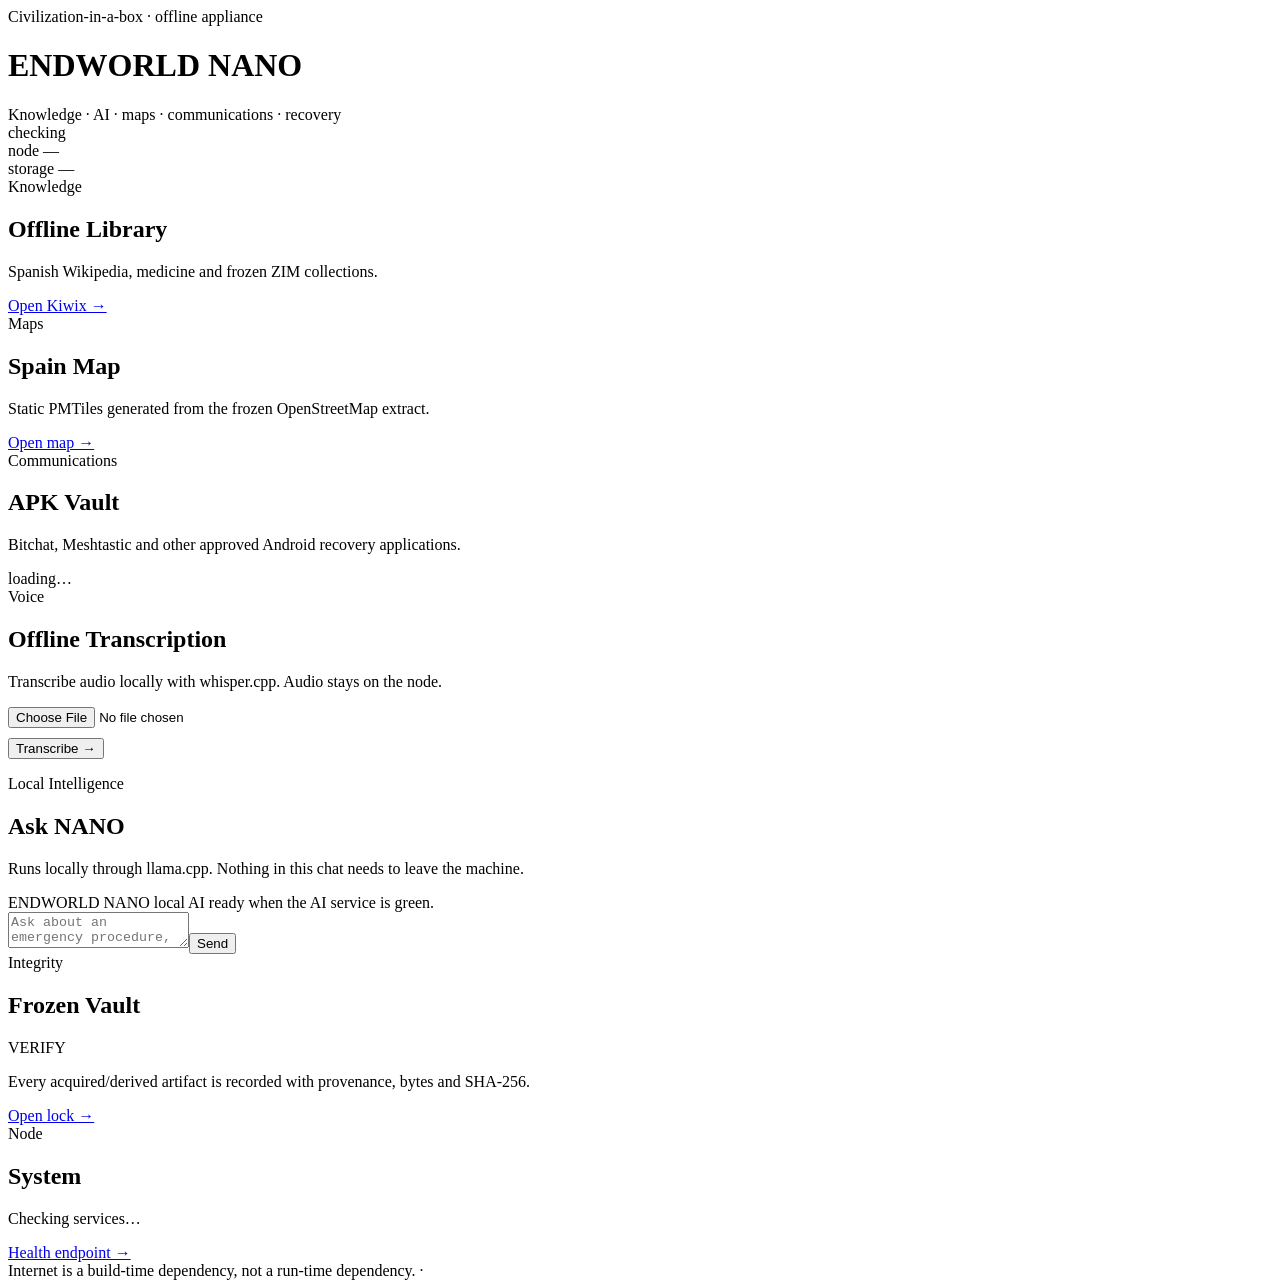
==== runtime/portal/index.html @ 8da7eb65 "Expose offline transcription in NANO portal" ====
<!doctype html><html lang="en"><head><meta charset="utf-8"><meta name="viewport" content="width=device-width,initial-scale=1"><meta name="theme-color" content="#070a08"><title>ENDWORLD NANO</title><link rel="stylesheet" href="/style.css"></head><body><main><header><div><div class="eyebrow">Civilization-in-a-box · offline appliance</div><h1>ENDWORLD <span class="nano">NANO</span></h1><div class="muted">Knowledge · AI · maps · communications · recovery</div></div><div class="statusline"><div><span id="netDot" class="dot"></span><span id="net">checking</span></div><div id="node">node —</div><div id="storage">storage —</div></div></header><section class="grid"><article class="card"><div class="k">Knowledge</div><h2>Offline Library</h2><p>Spanish Wikipedia, medicine and frozen ZIM collections.</p><a class="btn service" data-port="8081" href="#">Open Kiwix →</a></article><article class="card"><div class="k">Maps</div><h2>Spain Map</h2><p>Static PMTiles generated from the frozen OpenStreetMap extract.</p><a class="btn" href="/map.html">Open map →</a></article><article class="card"><div class="k">Communications</div><h2>APK Vault</h2><p>Bitchat, Meshtastic and other approved Android recovery applications.</p><div id="apps" class="apps"><span class="muted">loading…</span></div></article><article class="card"><div class="k">Voice</div><h2>Offline Transcription</h2><p>Transcribe audio locally with whisper.cpp. Audio stays on the node.</p><input id="audioFile" type="file" accept="audio/*"><div style="margin-top:10px"><button id="transcribe" class="btn">Transcribe →</button></div><p id="transcript" class="muted"></p></article><article class="card wide"><div class="k">Local Intelligence</div><h2>Ask NANO</h2><p>Runs locally through llama.cpp. Nothing in this chat needs to leave the machine.</p><div id="chatlog" class="chatlog"><div class="msg">ENDWORLD NANO local AI ready when the AI service is green.</div></div><div class="chatrow"><textarea id="prompt" placeholder="Ask about an emergency procedure, a technical problem, or the local library…"></textarea><button id="send" class="btn">Send</button></div></article><article class="card"><div class="k">Integrity</div><h2>Frozen Vault</h2><div class="metric" id="health">VERIFY</div><p>Every acquired/derived artifact is recorded with provenance, bytes and SHA-256.</p><a class="btn" href="/api/lock">Open lock →</a></article><article class="card"><div class="k">Node</div><h2>System</h2><p id="services">Checking services…</p><a class="btn" href="/health">Health endpoint →</a></article></section><footer>Internet is a build-time dependency, not a run-time dependency. · <span id="clock"></span></footer></main><script src="/app.js"></script></body></html>
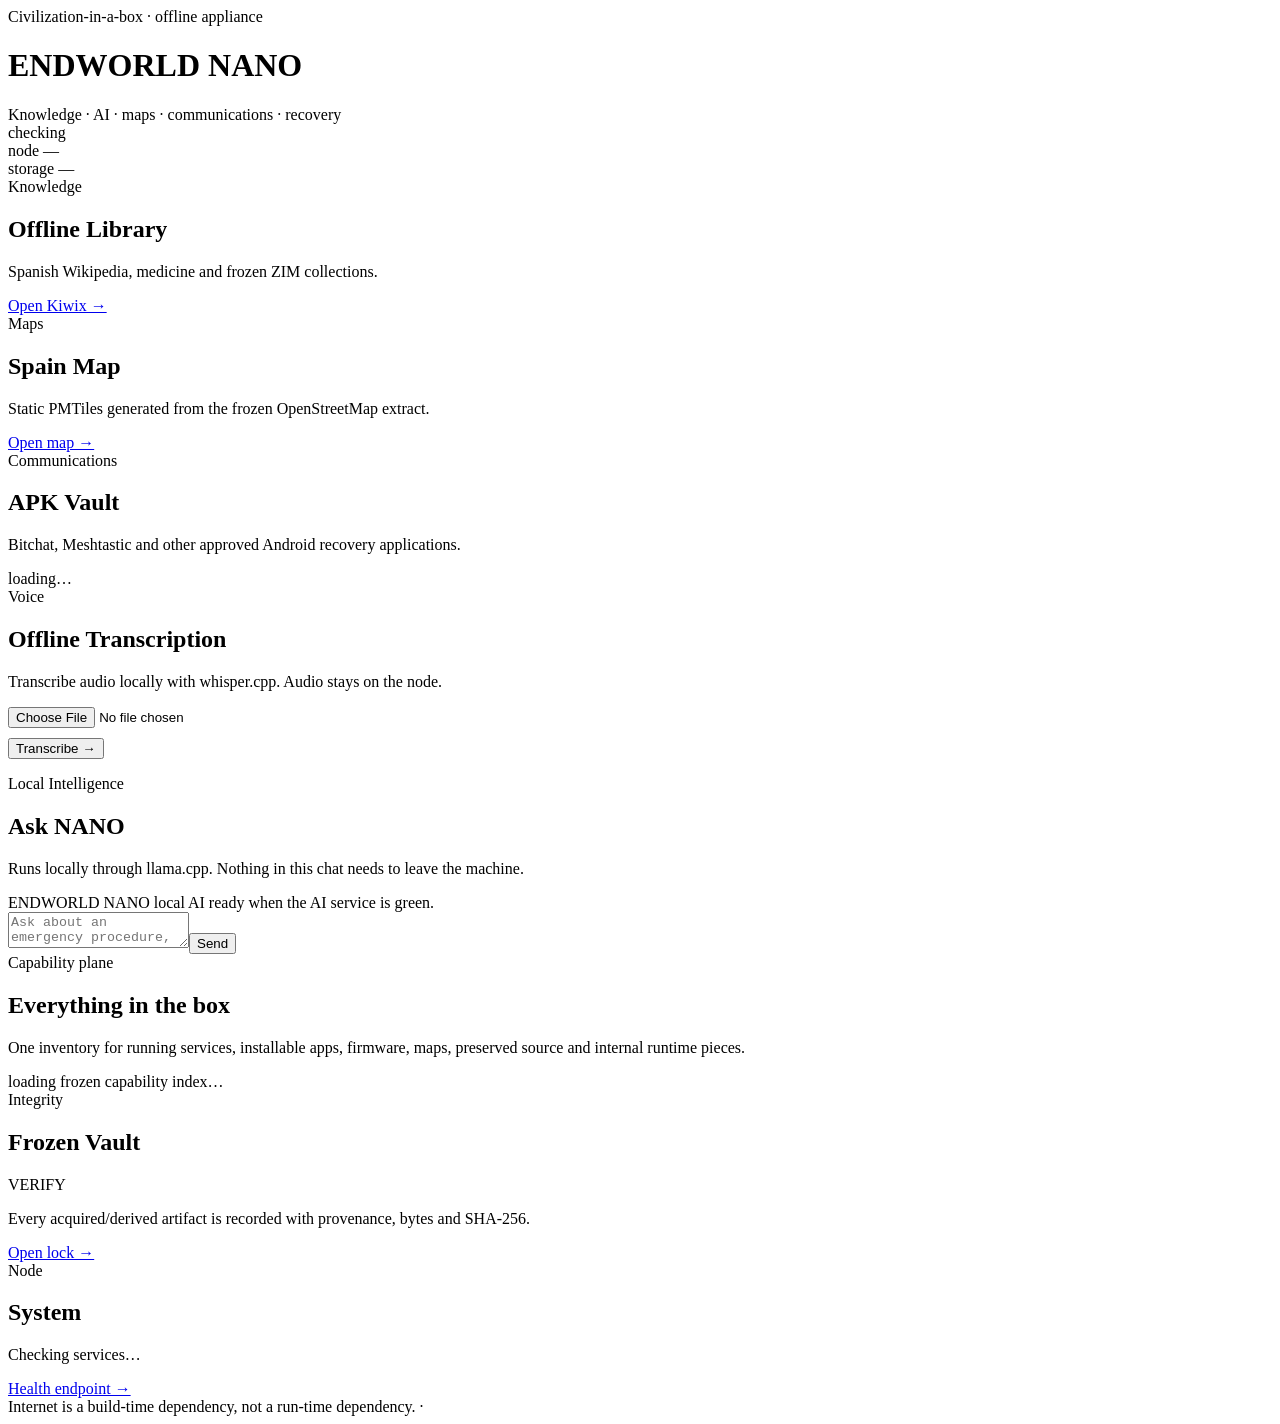
==== commit 423f5f5b: "Show all frozen capabilities in portal" ====
--- a/runtime/portal/index.html
+++ b/runtime/portal/index.html
@@ -1 +1 @@
-<!doctype html><html lang="en"><head><meta charset="utf-8"><meta name="viewport" content="width=device-width,initial-scale=1"><meta name="theme-color" content="#070a08"><title>ENDWORLD NANO</title><link rel="stylesheet" href="/style.css"></head><body><main><header><div><div class="eyebrow">Civilization-in-a-box · offline appliance</div><h1>ENDWORLD <span class="nano">NANO</span></h1><div class="muted">Knowledge · AI · maps · communications · recovery</div></div><div class="statusline"><div><span id="netDot" class="dot"></span><span id="net">checking</span></div><div id="node">node —</div><div id="storage">storage —</div></div></header><section class="grid"><article class="card"><div class="k">Knowledge</div><h2>Offline Library</h2><p>Spanish Wikipedia, medicine and frozen ZIM collections.</p><a class="btn service" data-port="8081" href="#">Open Kiwix →</a></article><article class="card"><div class="k">Maps</div><h2>Spain Map</h2><p>Static PMTiles generated from the frozen OpenStreetMap extract.</p><a class="btn" href="/map.html">Open map →</a></article><article class="card"><div class="k">Communications</div><h2>APK Vault</h2><p>Bitchat, Meshtastic and other approved Android recovery applications.</p><div id="apps" class="apps"><span class="muted">loading…</span></div></article><article class="card"><div class="k">Voice</div><h2>Offline Transcription</h2><p>Transcribe audio locally with whisper.cpp. Audio stays on the node.</p><input id="audioFile" type="file" accept="audio/*"><div style="margin-top:10px"><button id="transcribe" class="btn">Transcribe →</button></div><p id="transcript" class="muted"></p></article><article class="card wide"><div class="k">Local Intelligence</div><h2>Ask NANO</h2><p>Runs locally through llama.cpp. Nothing in this chat needs to leave the machine.</p><div id="chatlog" class="chatlog"><div class="msg">ENDWORLD NANO local AI ready when the AI service is green.</div></div><div class="chatrow"><textarea id="prompt" placeholder="Ask about an emergency procedure, a technical problem, or the local library…"></textarea><button id="send" class="btn">Send</button></div></article><article class="card"><div class="k">Integrity</div><h2>Frozen Vault</h2><div class="metric" id="health">VERIFY</div><p>Every acquired/derived artifact is recorded with provenance, bytes and SHA-256.</p><a class="btn" href="/api/lock">Open lock →</a></article><article class="card"><div class="k">Node</div><h2>System</h2><p id="services">Checking services…</p><a class="btn" href="/health">Health endpoint →</a></article></section><footer>Internet is a build-time dependency, not a run-time dependency. · <span id="clock"></span></footer></main><script src="/app.js"></script></body></html>+<!doctype html><html lang="en"><head><meta charset="utf-8"><meta name="viewport" content="width=device-width,initial-scale=1"><meta name="theme-color" content="#070a08"><title>ENDWORLD NANO</title><link rel="stylesheet" href="/style.css"></head><body><main><header><div><div class="eyebrow">Civilization-in-a-box · offline appliance</div><h1>ENDWORLD <span class="nano">NANO</span></h1><div class="muted">Knowledge · AI · maps · communications · recovery</div></div><div class="statusline"><div><span id="netDot" class="dot"></span><span id="net">checking</span></div><div id="node">node —</div><div id="storage">storage —</div></div></header><section class="grid"><article class="card"><div class="k">Knowledge</div><h2>Offline Library</h2><p>Spanish Wikipedia, medicine and frozen ZIM collections.</p><a class="btn service" data-port="8081" href="#">Open Kiwix →</a></article><article class="card"><div class="k">Maps</div><h2>Spain Map</h2><p>Static PMTiles generated from the frozen OpenStreetMap extract.</p><a class="btn" href="/map.html">Open map →</a></article><article class="card"><div class="k">Communications</div><h2>APK Vault</h2><p>Bitchat, Meshtastic and other approved Android recovery applications.</p><div id="apps" class="apps"><span class="muted">loading…</span></div></article><article id="voice" class="card"><div class="k">Voice</div><h2>Offline Transcription</h2><p>Transcribe audio locally with whisper.cpp. Audio stays on the node.</p><input id="audioFile" type="file" accept="audio/*"><div style="margin-top:10px"><button id="transcribe" class="btn">Transcribe →</button></div><p id="transcript" class="muted"></p></article><article id="local-ai" class="card wide"><div class="k">Local Intelligence</div><h2>Ask NANO</h2><p>Runs locally through llama.cpp. Nothing in this chat needs to leave the machine.</p><div id="chatlog" class="chatlog"><div class="msg">ENDWORLD NANO local AI ready when the AI service is green.</div></div><div class="chatrow"><textarea id="prompt" placeholder="Ask about an emergency procedure, a technical problem, or the local library…"></textarea><button id="send" class="btn">Send</button></div></article><article class="card full"><div class="k">Capability plane</div><h2>Everything in the box</h2><p>One inventory for running services, installable apps, firmware, maps, preserved source and internal runtime pieces.</p><div id="capabilities" class="capabilities"><span class="muted">loading frozen capability index…</span></div></article><article class="card"><div class="k">Integrity</div><h2>Frozen Vault</h2><div class="metric" id="health">VERIFY</div><p>Every acquired/derived artifact is recorded with provenance, bytes and SHA-256.</p><a class="btn" href="/api/lock">Open lock →</a></article><article class="card"><div class="k">Node</div><h2>System</h2><p id="services">Checking services…</p><a class="btn" href="/health">Health endpoint →</a></article></section><footer>Internet is a build-time dependency, not a run-time dependency. · <span id="clock"></span></footer></main><script src="/app.js"></script></body></html>
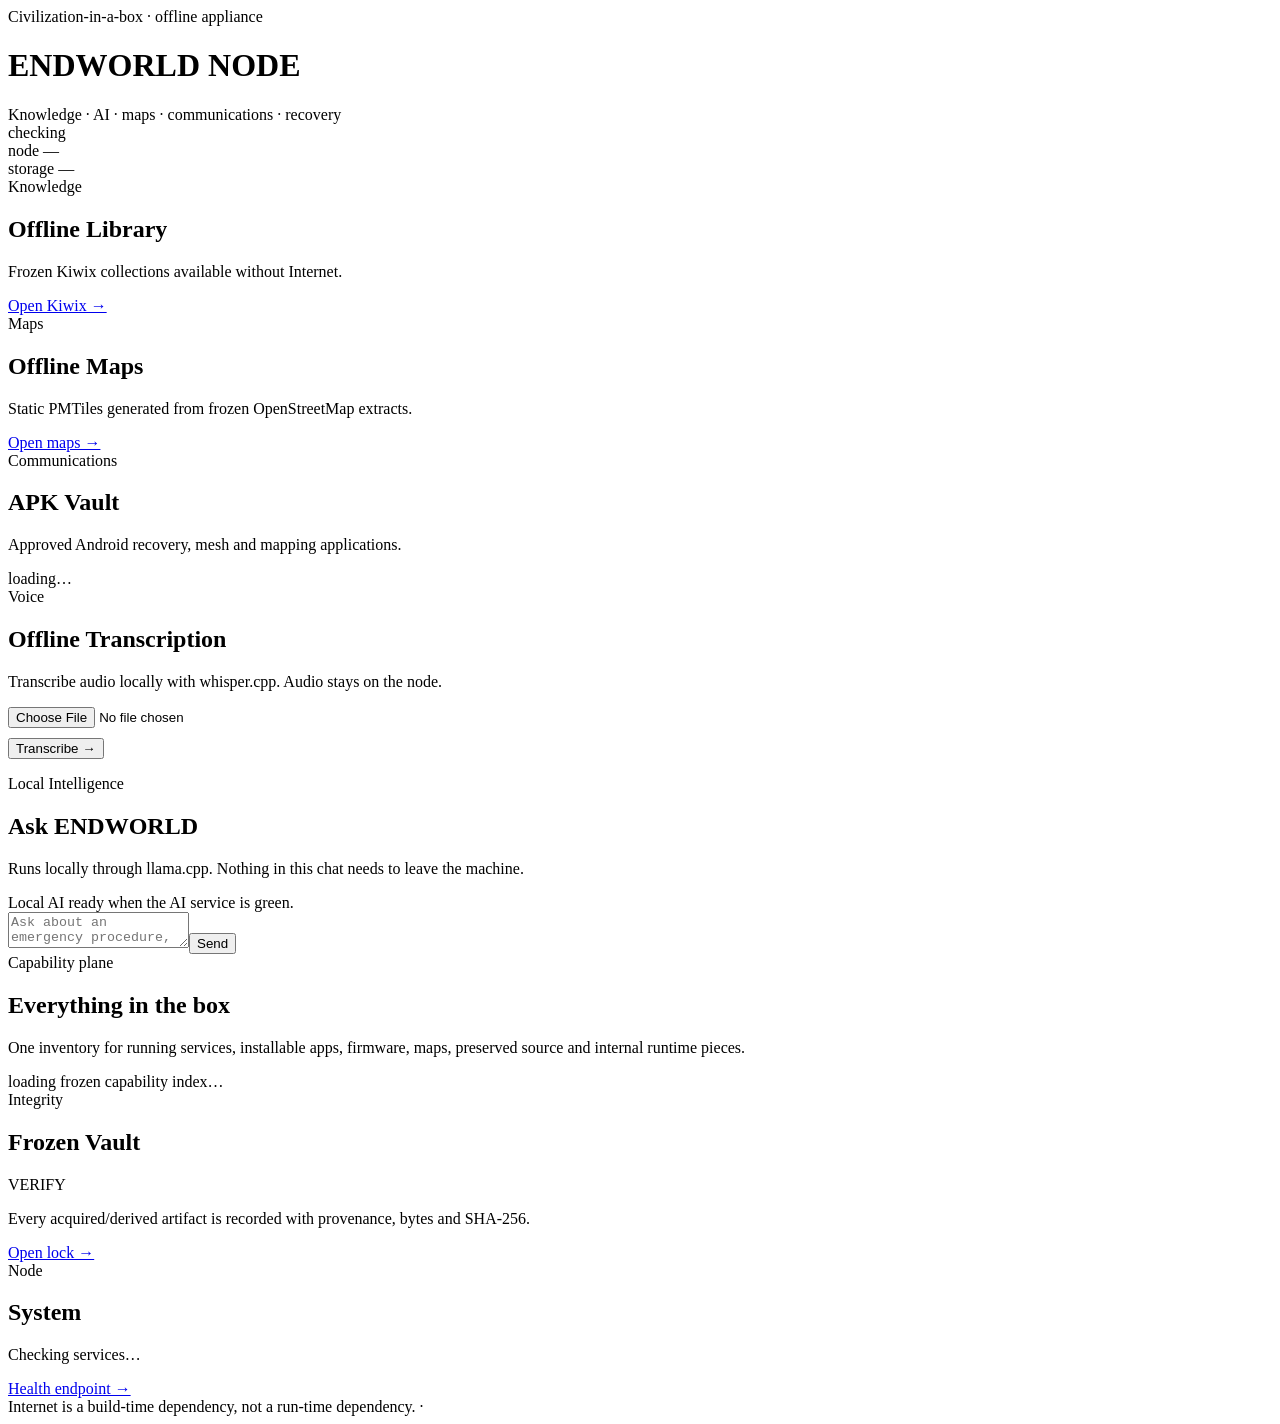
==== commit 4533d38b: "Make ENDWORLD portal profile-aware" ====
--- a/runtime/portal/index.html
+++ b/runtime/portal/index.html
@@ -1 +1 @@
-<!doctype html><html lang="en"><head><meta charset="utf-8"><meta name="viewport" content="width=device-width,initial-scale=1"><meta name="theme-color" content="#070a08"><title>ENDWORLD NANO</title><link rel="stylesheet" href="/style.css"></head><body><main><header><div><div class="eyebrow">Civilization-in-a-box · offline appliance</div><h1>ENDWORLD <span class="nano">NANO</span></h1><div class="muted">Knowledge · AI · maps · communications · recovery</div></div><div class="statusline"><div><span id="netDot" class="dot"></span><span id="net">checking</span></div><div id="node">node —</div><div id="storage">storage —</div></div></header><section class="grid"><article class="card"><div class="k">Knowledge</div><h2>Offline Library</h2><p>Spanish Wikipedia, medicine and frozen ZIM collections.</p><a class="btn service" data-port="8081" href="#">Open Kiwix →</a></article><article class="card"><div class="k">Maps</div><h2>Spain Map</h2><p>Static PMTiles generated from the frozen OpenStreetMap extract.</p><a class="btn" href="/map.html">Open map →</a></article><article class="card"><div class="k">Communications</div><h2>APK Vault</h2><p>Bitchat, Meshtastic and other approved Android recovery applications.</p><div id="apps" class="apps"><span class="muted">loading…</span></div></article><article id="voice" class="card"><div class="k">Voice</div><h2>Offline Transcription</h2><p>Transcribe audio locally with whisper.cpp. Audio stays on the node.</p><input id="audioFile" type="file" accept="audio/*"><div style="margin-top:10px"><button id="transcribe" class="btn">Transcribe →</button></div><p id="transcript" class="muted"></p></article><article id="local-ai" class="card wide"><div class="k">Local Intelligence</div><h2>Ask NANO</h2><p>Runs locally through llama.cpp. Nothing in this chat needs to leave the machine.</p><div id="chatlog" class="chatlog"><div class="msg">ENDWORLD NANO local AI ready when the AI service is green.</div></div><div class="chatrow"><textarea id="prompt" placeholder="Ask about an emergency procedure, a technical problem, or the local library…"></textarea><button id="send" class="btn">Send</button></div></article><article class="card full"><div class="k">Capability plane</div><h2>Everything in the box</h2><p>One inventory for running services, installable apps, firmware, maps, preserved source and internal runtime pieces.</p><div id="capabilities" class="capabilities"><span class="muted">loading frozen capability index…</span></div></article><article class="card"><div class="k">Integrity</div><h2>Frozen Vault</h2><div class="metric" id="health">VERIFY</div><p>Every acquired/derived artifact is recorded with provenance, bytes and SHA-256.</p><a class="btn" href="/api/lock">Open lock →</a></article><article class="card"><div class="k">Node</div><h2>System</h2><p id="services">Checking services…</p><a class="btn" href="/health">Health endpoint →</a></article></section><footer>Internet is a build-time dependency, not a run-time dependency. · <span id="clock"></span></footer></main><script src="/app.js"></script></body></html>+<!doctype html><html lang="en"><head><meta charset="utf-8"><meta name="viewport" content="width=device-width,initial-scale=1"><meta name="theme-color" content="#070a08"><title>ENDWORLD</title><link rel="stylesheet" href="/style.css"></head><body><main><header><div><div class="eyebrow">Civilization-in-a-box · offline appliance</div><h1>ENDWORLD <span class="nano" id="profileLabel">NODE</span></h1><div class="muted" id="profileSubtitle">Knowledge · AI · maps · communications · recovery</div></div><div class="statusline"><div><span id="netDot" class="dot"></span><span id="net">checking</span></div><div id="node">node —</div><div id="storage">storage —</div></div></header><section class="grid"><article class="card"><div class="k">Knowledge</div><h2>Offline Library</h2><p>Frozen Kiwix collections available without Internet.</p><a class="btn service" data-port="8081" href="#">Open Kiwix →</a></article><article class="card"><div class="k">Maps</div><h2>Offline Maps</h2><p>Static PMTiles generated from frozen OpenStreetMap extracts.</p><a class="btn" href="/map.html">Open maps →</a></article><article class="card"><div class="k">Communications</div><h2>APK Vault</h2><p>Approved Android recovery, mesh and mapping applications.</p><div id="apps" class="apps"><span class="muted">loading…</span></div></article><article id="voice" class="card"><div class="k">Voice</div><h2>Offline Transcription</h2><p>Transcribe audio locally with whisper.cpp. Audio stays on the node.</p><input id="audioFile" type="file" accept="audio/*"><div style="margin-top:10px"><button id="transcribe" class="btn">Transcribe →</button></div><p id="transcript" class="muted"></p></article><article id="local-ai" class="card wide"><div class="k">Local Intelligence</div><h2 id="aiHeading">Ask ENDWORLD</h2><p>Runs locally through llama.cpp. Nothing in this chat needs to leave the machine.</p><div id="chatlog" class="chatlog"><div class="msg">Local AI ready when the AI service is green.</div></div><div class="chatrow"><textarea id="prompt" placeholder="Ask about an emergency procedure, a technical problem, or the local library…"></textarea><button id="send" class="btn">Send</button></div></article><article id="syncCard" class="card" style="display:none"><div class="k">Replication</div><h2>Family Sync</h2><p>Syncthing replicates selected household folders directly between trusted devices.</p><a class="btn service" data-port="8384" href="#">Open Syncthing →</a></article><article id="forgeCard" class="card" style="display:none"><div class="k">Software Vault</div><h2>Local Forge</h2><p>Forgejo keeps repositories, notes and code collaboration available offline.</p><a class="btn service" data-port="3000" href="#">Open Forgejo →</a></article><article class="card full"><div class="k">Capability plane</div><h2>Everything in the box</h2><p>One inventory for running services, installable apps, firmware, maps, preserved source and internal runtime pieces.</p><div id="capabilities" class="capabilities"><span class="muted">loading frozen capability index…</span></div></article><article class="card"><div class="k">Integrity</div><h2>Frozen Vault</h2><div class="metric" id="health">VERIFY</div><p>Every acquired/derived artifact is recorded with provenance, bytes and SHA-256.</p><a class="btn" href="/api/lock">Open lock →</a></article><article class="card"><div class="k">Node</div><h2>System</h2><p id="services">Checking services…</p><a class="btn" href="/health">Health endpoint →</a></article></section><footer>Internet is a build-time dependency, not a run-time dependency. · <span id="clock"></span></footer></main><script src="/app.js"></script></body></html>
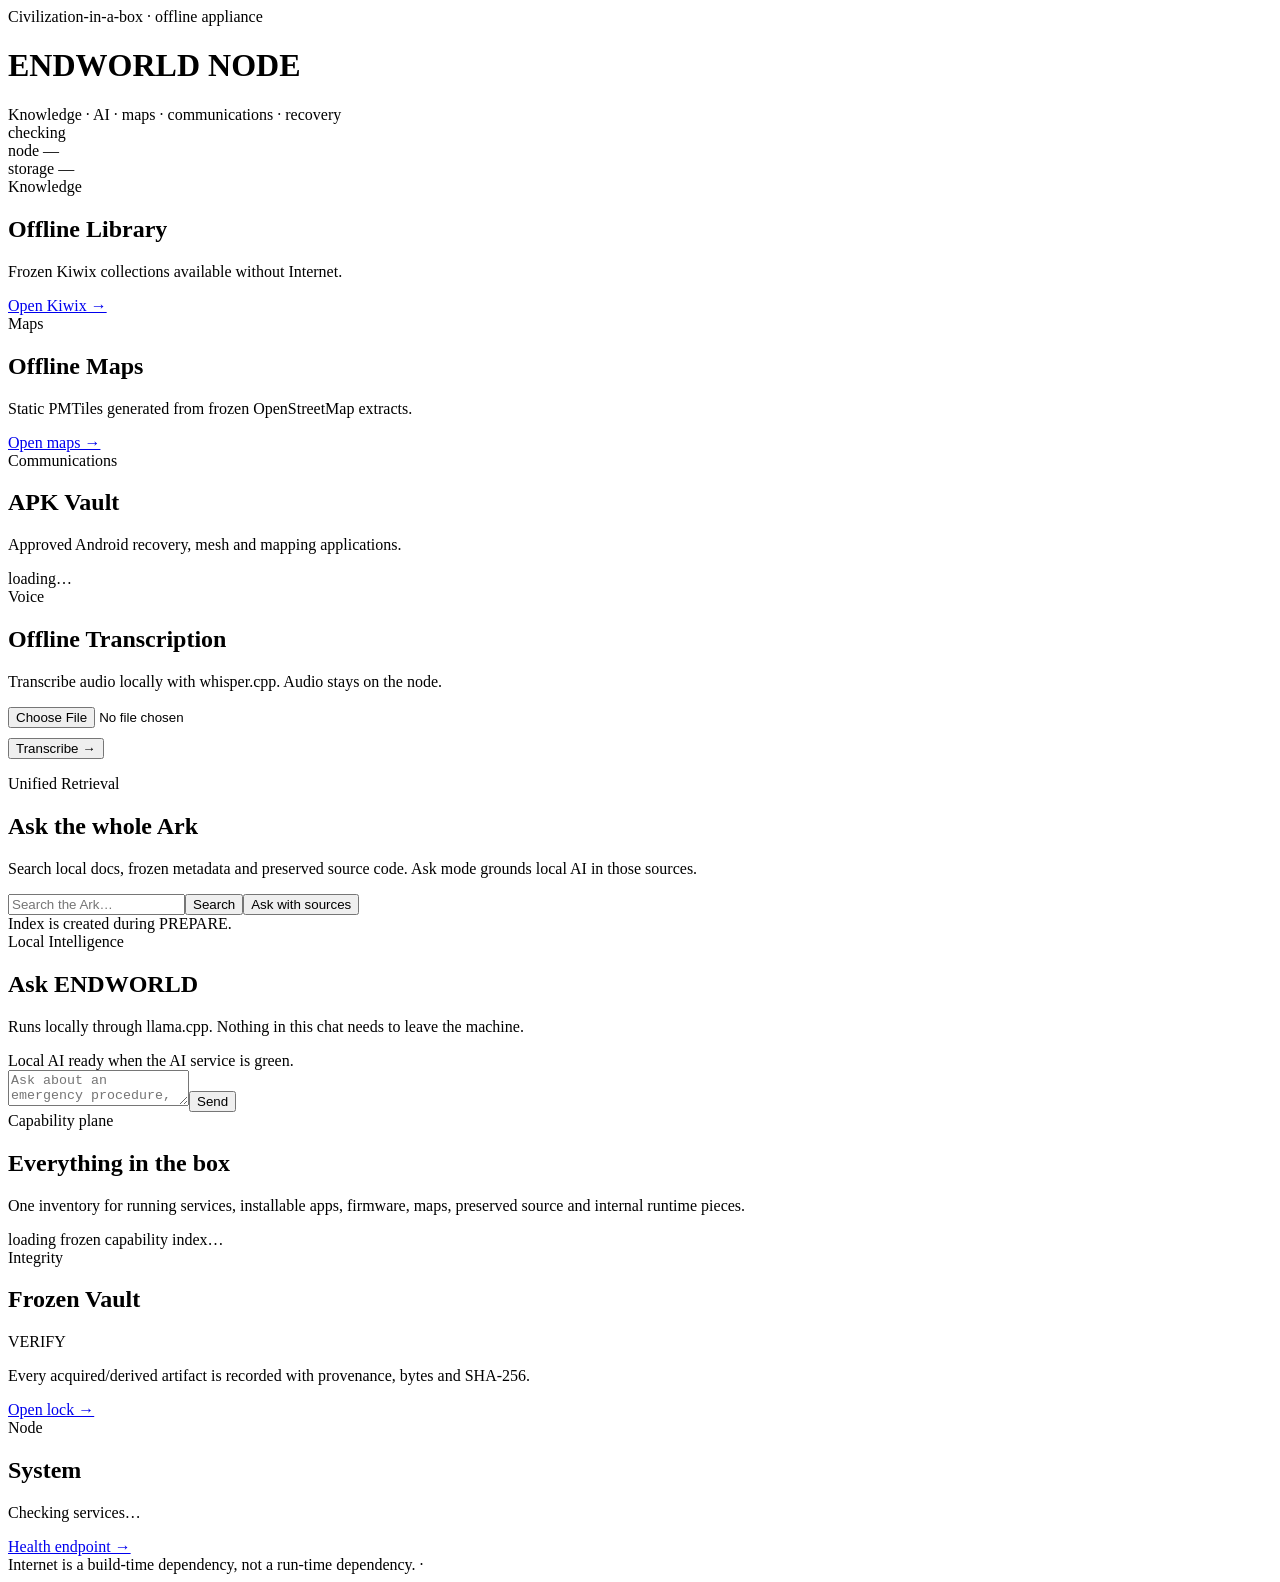
==== commit ae0b272d: "Add local search and grounded Ask the whole Ark" ====
--- a/runtime/portal/index.html
+++ b/runtime/portal/index.html
@@ -1 +1 @@
-<!doctype html><html lang="en"><head><meta charset="utf-8"><meta name="viewport" content="width=device-width,initial-scale=1"><meta name="theme-color" content="#070a08"><title>ENDWORLD</title><link rel="stylesheet" href="/style.css"></head><body><main><header><div><div class="eyebrow">Civilization-in-a-box · offline appliance</div><h1>ENDWORLD <span class="nano" id="profileLabel">NODE</span></h1><div class="muted" id="profileSubtitle">Knowledge · AI · maps · communications · recovery</div></div><div class="statusline"><div><span id="netDot" class="dot"></span><span id="net">checking</span></div><div id="node">node —</div><div id="storage">storage —</div></div></header><section class="grid"><article class="card"><div class="k">Knowledge</div><h2>Offline Library</h2><p>Frozen Kiwix collections available without Internet.</p><a class="btn service" data-port="8081" href="#">Open Kiwix →</a></article><article class="card"><div class="k">Maps</div><h2>Offline Maps</h2><p>Static PMTiles generated from frozen OpenStreetMap extracts.</p><a class="btn" href="/map.html">Open maps →</a></article><article class="card"><div class="k">Communications</div><h2>APK Vault</h2><p>Approved Android recovery, mesh and mapping applications.</p><div id="apps" class="apps"><span class="muted">loading…</span></div></article><article id="voice" class="card"><div class="k">Voice</div><h2>Offline Transcription</h2><p>Transcribe audio locally with whisper.cpp. Audio stays on the node.</p><input id="audioFile" type="file" accept="audio/*"><div style="margin-top:10px"><button id="transcribe" class="btn">Transcribe →</button></div><p id="transcript" class="muted"></p></article><article id="local-ai" class="card wide"><div class="k">Local Intelligence</div><h2 id="aiHeading">Ask ENDWORLD</h2><p>Runs locally through llama.cpp. Nothing in this chat needs to leave the machine.</p><div id="chatlog" class="chatlog"><div class="msg">Local AI ready when the AI service is green.</div></div><div class="chatrow"><textarea id="prompt" placeholder="Ask about an emergency procedure, a technical problem, or the local library…"></textarea><button id="send" class="btn">Send</button></div></article><article id="syncCard" class="card" style="display:none"><div class="k">Replication</div><h2>Family Sync</h2><p>Syncthing replicates selected household folders directly between trusted devices.</p><a class="btn service" data-port="8384" href="#">Open Syncthing →</a></article><article id="forgeCard" class="card" style="display:none"><div class="k">Software Vault</div><h2>Local Forge</h2><p>Forgejo keeps repositories, notes and code collaboration available offline.</p><a class="btn service" data-port="3000" href="#">Open Forgejo →</a></article><article class="card full"><div class="k">Capability plane</div><h2>Everything in the box</h2><p>One inventory for running services, installable apps, firmware, maps, preserved source and internal runtime pieces.</p><div id="capabilities" class="capabilities"><span class="muted">loading frozen capability index…</span></div></article><article class="card"><div class="k">Integrity</div><h2>Frozen Vault</h2><div class="metric" id="health">VERIFY</div><p>Every acquired/derived artifact is recorded with provenance, bytes and SHA-256.</p><a class="btn" href="/api/lock">Open lock →</a></article><article class="card"><div class="k">Node</div><h2>System</h2><p id="services">Checking services…</p><a class="btn" href="/health">Health endpoint →</a></article></section><footer>Internet is a build-time dependency, not a run-time dependency. · <span id="clock"></span></footer></main><script src="/app.js"></script></body></html>+<!doctype html><html lang="en"><head><meta charset="utf-8"><meta name="viewport" content="width=device-width,initial-scale=1"><meta name="theme-color" content="#070a08"><title>ENDWORLD</title><link rel="stylesheet" href="/style.css"></head><body><main><header><div><div class="eyebrow">Civilization-in-a-box · offline appliance</div><h1>ENDWORLD <span class="nano" id="profileLabel">NODE</span></h1><div class="muted" id="profileSubtitle">Knowledge · AI · maps · communications · recovery</div></div><div class="statusline"><div><span id="netDot" class="dot"></span><span id="net">checking</span></div><div id="node">node —</div><div id="storage">storage —</div></div></header><section class="grid"><article class="card"><div class="k">Knowledge</div><h2>Offline Library</h2><p>Frozen Kiwix collections available without Internet.</p><a class="btn service" data-port="8081" href="#">Open Kiwix →</a></article><article class="card"><div class="k">Maps</div><h2>Offline Maps</h2><p>Static PMTiles generated from frozen OpenStreetMap extracts.</p><a class="btn" href="/map.html">Open maps →</a></article><article class="card"><div class="k">Communications</div><h2>APK Vault</h2><p>Approved Android recovery, mesh and mapping applications.</p><div id="apps" class="apps"><span class="muted">loading…</span></div></article><article id="voice" class="card"><div class="k">Voice</div><h2>Offline Transcription</h2><p>Transcribe audio locally with whisper.cpp. Audio stays on the node.</p><input id="audioFile" type="file" accept="audio/*"><div style="margin-top:10px"><button id="transcribe" class="btn">Transcribe →</button></div><p id="transcript" class="muted"></p></article><article id="whole-ark" class="card wide"><div class="k">Unified Retrieval</div><h2>Ask the whole Ark</h2><p>Search local docs, frozen metadata and preserved source code. Ask mode grounds local AI in those sources.</p><div class="searchrow"><input id="arkQuery" placeholder="Search the Ark…"><button id="arkSearch" class="btn">Search</button><button id="arkAsk" class="btn">Ask with sources</button></div><div id="arkResults" class="searchresults"><span class="muted">Index is created during PREPARE.</span></div></article><article id="local-ai" class="card wide"><div class="k">Local Intelligence</div><h2 id="aiHeading">Ask ENDWORLD</h2><p>Runs locally through llama.cpp. Nothing in this chat needs to leave the machine.</p><div id="chatlog" class="chatlog"><div class="msg">Local AI ready when the AI service is green.</div></div><div class="chatrow"><textarea id="prompt" placeholder="Ask about an emergency procedure, a technical problem, or the local library…"></textarea><button id="send" class="btn">Send</button></div></article><article id="syncCard" class="card" style="display:none"><div class="k">Replication</div><h2>Family Sync</h2><p>Syncthing replicates selected household folders directly between trusted devices.</p><a class="btn service" data-port="8384" href="#">Open Syncthing →</a></article><article id="forgeCard" class="card" style="display:none"><div class="k">Software Vault</div><h2>Local Forge</h2><p>Forgejo keeps repositories, notes and code collaboration available offline.</p><a class="btn service" data-port="3000" href="#">Open Forgejo →</a></article><article id="devCard" class="card" style="display:none"><div class="k">Developer</div><h2>Offline IDE</h2><p>Browser IDE plus frozen references, source vault and native toolchains.</p><a class="btn service" data-port="8443" href="#">Open code-server →</a></article><article id="nomadCard" class="card" style="display:none"><div class="k">Command Center</div><h2>Project NOMAD</h2><p>Frozen management plane inside ENDWORLD; field auto-updates stay disabled.</p><a class="btn service" data-port="8090" href="#">Open Project NOMAD →</a></article><article class="card full"><div class="k">Capability plane</div><h2>Everything in the box</h2><p>One inventory for running services, installable apps, firmware, maps, preserved source and internal runtime pieces.</p><div id="capabilities" class="capabilities"><span class="muted">loading frozen capability index…</span></div></article><article class="card"><div class="k">Integrity</div><h2>Frozen Vault</h2><div class="metric" id="health">VERIFY</div><p>Every acquired/derived artifact is recorded with provenance, bytes and SHA-256.</p><a class="btn" href="/api/lock">Open lock →</a></article><article class="card"><div class="k">Node</div><h2>System</h2><p id="services">Checking services…</p><a class="btn" href="/health">Health endpoint →</a></article></section><footer>Internet is a build-time dependency, not a run-time dependency. · <span id="clock"></span></footer></main><script src="/app.js"></script></body></html>
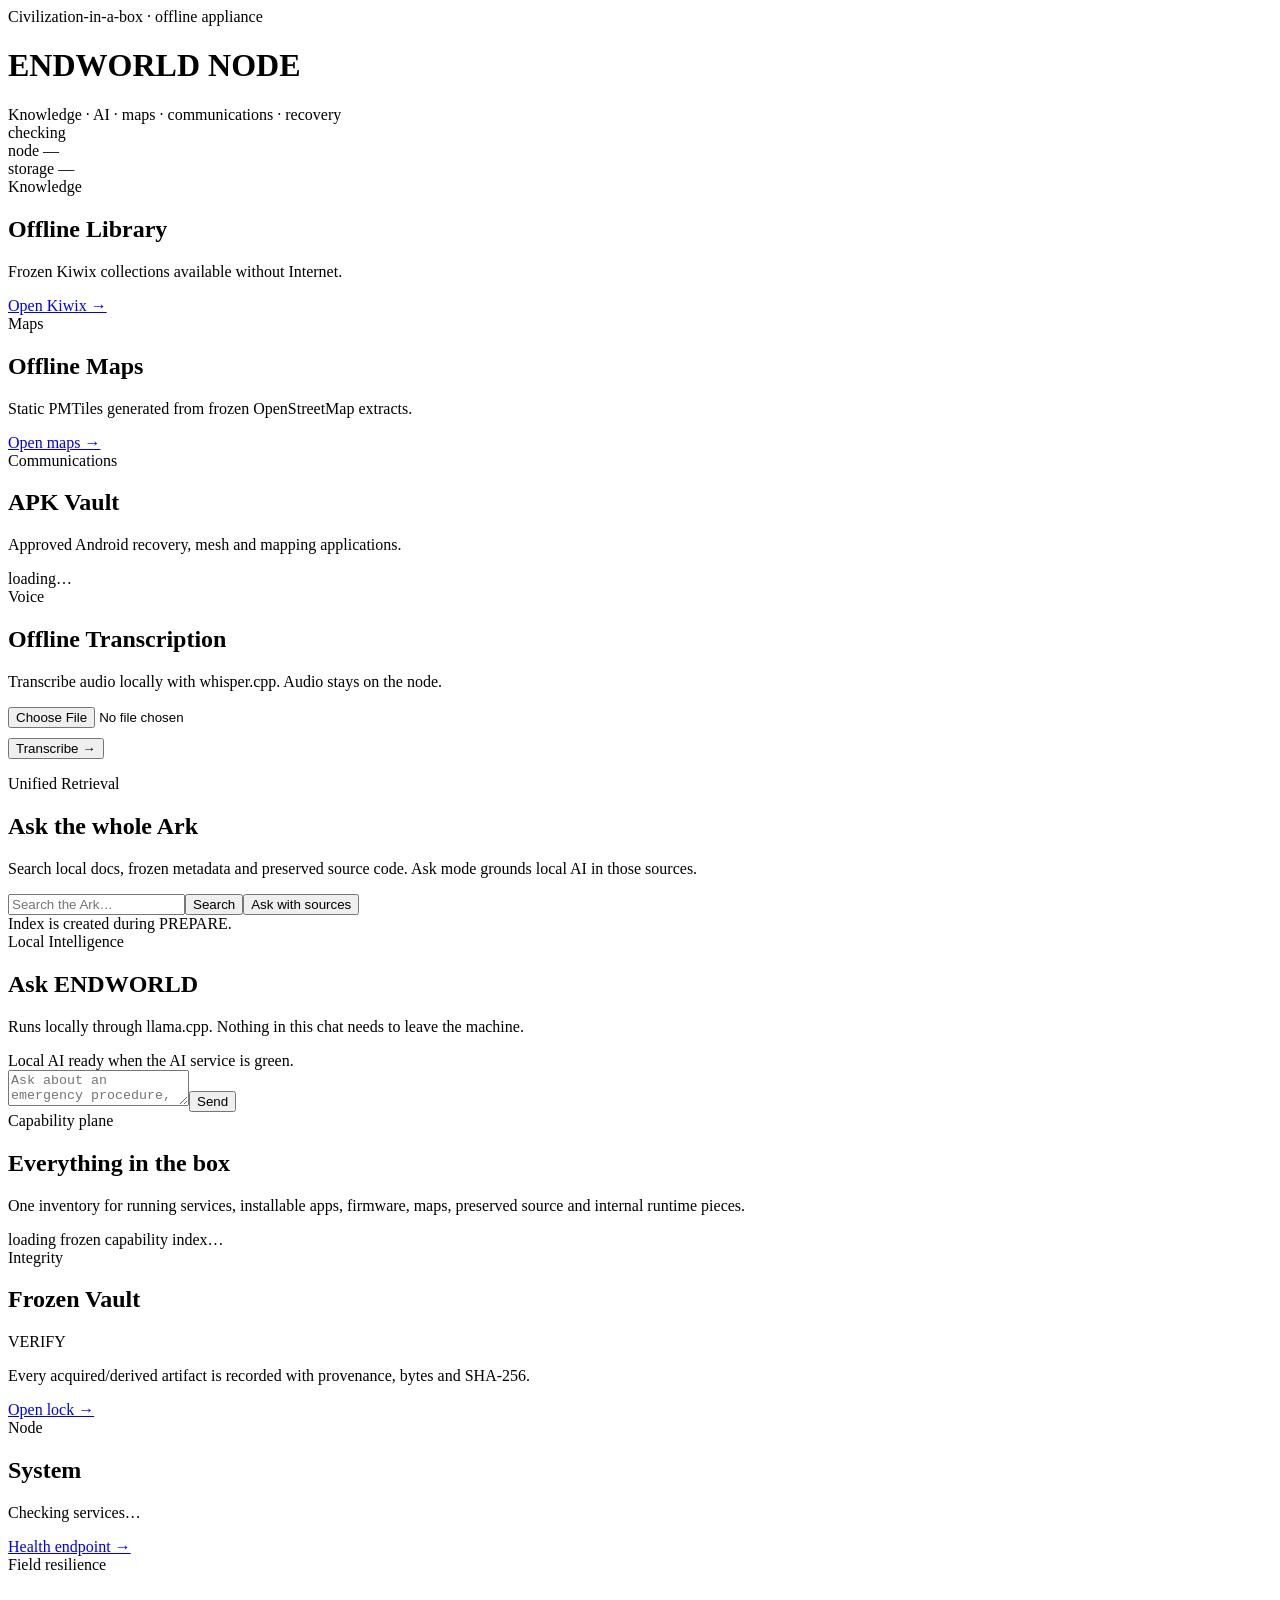
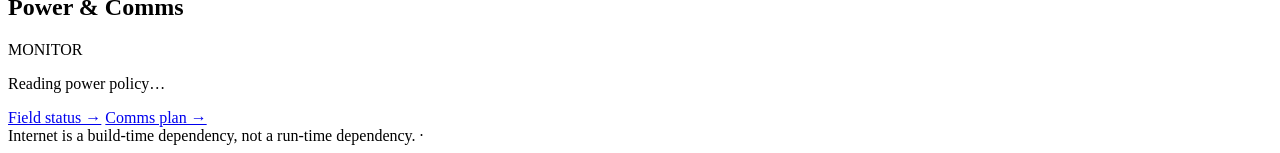
==== commit 783a006d: "Expose field resilience and mesh capabilities in runtime" ====
--- a/runtime/portal/index.html
+++ b/runtime/portal/index.html
@@ -1 +1 @@
-<!doctype html><html lang="en"><head><meta charset="utf-8"><meta name="viewport" content="width=device-width,initial-scale=1"><meta name="theme-color" content="#070a08"><title>ENDWORLD</title><link rel="stylesheet" href="/style.css"></head><body><main><header><div><div class="eyebrow">Civilization-in-a-box · offline appliance</div><h1>ENDWORLD <span class="nano" id="profileLabel">NODE</span></h1><div class="muted" id="profileSubtitle">Knowledge · AI · maps · communications · recovery</div></div><div class="statusline"><div><span id="netDot" class="dot"></span><span id="net">checking</span></div><div id="node">node —</div><div id="storage">storage —</div></div></header><section class="grid"><article class="card"><div class="k">Knowledge</div><h2>Offline Library</h2><p>Frozen Kiwix collections available without Internet.</p><a class="btn service" data-port="8081" href="#">Open Kiwix →</a></article><article class="card"><div class="k">Maps</div><h2>Offline Maps</h2><p>Static PMTiles generated from frozen OpenStreetMap extracts.</p><a class="btn" href="/map.html">Open maps →</a></article><article class="card"><div class="k">Communications</div><h2>APK Vault</h2><p>Approved Android recovery, mesh and mapping applications.</p><div id="apps" class="apps"><span class="muted">loading…</span></div></article><article id="voice" class="card"><div class="k">Voice</div><h2>Offline Transcription</h2><p>Transcribe audio locally with whisper.cpp. Audio stays on the node.</p><input id="audioFile" type="file" accept="audio/*"><div style="margin-top:10px"><button id="transcribe" class="btn">Transcribe →</button></div><p id="transcript" class="muted"></p></article><article id="whole-ark" class="card wide"><div class="k">Unified Retrieval</div><h2>Ask the whole Ark</h2><p>Search local docs, frozen metadata and preserved source code. Ask mode grounds local AI in those sources.</p><div class="searchrow"><input id="arkQuery" placeholder="Search the Ark…"><button id="arkSearch" class="btn">Search</button><button id="arkAsk" class="btn">Ask with sources</button></div><div id="arkResults" class="searchresults"><span class="muted">Index is created during PREPARE.</span></div></article><article id="local-ai" class="card wide"><div class="k">Local Intelligence</div><h2 id="aiHeading">Ask ENDWORLD</h2><p>Runs locally through llama.cpp. Nothing in this chat needs to leave the machine.</p><div id="chatlog" class="chatlog"><div class="msg">Local AI ready when the AI service is green.</div></div><div class="chatrow"><textarea id="prompt" placeholder="Ask about an emergency procedure, a technical problem, or the local library…"></textarea><button id="send" class="btn">Send</button></div></article><article id="syncCard" class="card" style="display:none"><div class="k">Replication</div><h2>Family Sync</h2><p>Syncthing replicates selected household folders directly between trusted devices.</p><a class="btn service" data-port="8384" href="#">Open Syncthing →</a></article><article id="forgeCard" class="card" style="display:none"><div class="k">Software Vault</div><h2>Local Forge</h2><p>Forgejo keeps repositories, notes and code collaboration available offline.</p><a class="btn service" data-port="3000" href="#">Open Forgejo →</a></article><article id="devCard" class="card" style="display:none"><div class="k">Developer</div><h2>Offline IDE</h2><p>Browser IDE plus frozen references, source vault and native toolchains.</p><a class="btn service" data-port="8443" href="#">Open code-server →</a></article><article id="nomadCard" class="card" style="display:none"><div class="k">Command Center</div><h2>Project NOMAD</h2><p>Frozen management plane inside ENDWORLD; field auto-updates stay disabled.</p><a class="btn service" data-port="8090" href="#">Open Project NOMAD →</a></article><article class="card full"><div class="k">Capability plane</div><h2>Everything in the box</h2><p>One inventory for running services, installable apps, firmware, maps, preserved source and internal runtime pieces.</p><div id="capabilities" class="capabilities"><span class="muted">loading frozen capability index…</span></div></article><article class="card"><div class="k">Integrity</div><h2>Frozen Vault</h2><div class="metric" id="health">VERIFY</div><p>Every acquired/derived artifact is recorded with provenance, bytes and SHA-256.</p><a class="btn" href="/api/lock">Open lock →</a></article><article class="card"><div class="k">Node</div><h2>System</h2><p id="services">Checking services…</p><a class="btn" href="/health">Health endpoint →</a></article></section><footer>Internet is a build-time dependency, not a run-time dependency. · <span id="clock"></span></footer></main><script src="/app.js"></script></body></html>+<!doctype html><html lang="en"><head><meta charset="utf-8"><meta name="viewport" content="width=device-width,initial-scale=1"><meta name="theme-color" content="#070a08"><title>ENDWORLD</title><link rel="stylesheet" href="/style.css"></head><body><main><header><div><div class="eyebrow">Civilization-in-a-box · offline appliance</div><h1>ENDWORLD <span class="nano" id="profileLabel">NODE</span></h1><div class="muted" id="profileSubtitle">Knowledge · AI · maps · communications · recovery</div></div><div class="statusline"><div><span id="netDot" class="dot"></span><span id="net">checking</span></div><div id="node">node —</div><div id="storage">storage —</div></div></header><section class="grid"><article class="card"><div class="k">Knowledge</div><h2>Offline Library</h2><p>Frozen Kiwix collections available without Internet.</p><a class="btn service" data-port="8081" href="#">Open Kiwix →</a></article><article class="card"><div class="k">Maps</div><h2>Offline Maps</h2><p>Static PMTiles generated from frozen OpenStreetMap extracts.</p><a class="btn" href="/map.html">Open maps →</a></article><article class="card"><div class="k">Communications</div><h2>APK Vault</h2><p>Approved Android recovery, mesh and mapping applications.</p><div id="apps" class="apps"><span class="muted">loading…</span></div></article><article id="voice" class="card"><div class="k">Voice</div><h2>Offline Transcription</h2><p>Transcribe audio locally with whisper.cpp. Audio stays on the node.</p><input id="audioFile" type="file" accept="audio/*"><div style="margin-top:10px"><button id="transcribe" class="btn">Transcribe →</button></div><p id="transcript" class="muted"></p></article><article id="whole-ark" class="card wide"><div class="k">Unified Retrieval</div><h2>Ask the whole Ark</h2><p>Search local docs, frozen metadata and preserved source code. Ask mode grounds local AI in those sources.</p><div class="searchrow"><input id="arkQuery" placeholder="Search the Ark…"><button id="arkSearch" class="btn">Search</button><button id="arkAsk" class="btn">Ask with sources</button></div><div id="arkResults" class="searchresults"><span class="muted">Index is created during PREPARE.</span></div></article><article id="local-ai" class="card wide"><div class="k">Local Intelligence</div><h2 id="aiHeading">Ask ENDWORLD</h2><p>Runs locally through llama.cpp. Nothing in this chat needs to leave the machine.</p><div id="chatlog" class="chatlog"><div class="msg">Local AI ready when the AI service is green.</div></div><div class="chatrow"><textarea id="prompt" placeholder="Ask about an emergency procedure, a technical problem, or the local library…"></textarea><button id="send" class="btn">Send</button></div></article><article id="syncCard" class="card" style="display:none"><div class="k">Replication</div><h2>Family Sync</h2><p>Syncthing replicates selected household folders directly between trusted devices.</p><a class="btn service" data-port="8384" href="#">Open Syncthing →</a></article><article id="forgeCard" class="card" style="display:none"><div class="k">Software Vault</div><h2>Local Forge</h2><p>Forgejo keeps repositories, notes and code collaboration available offline.</p><a class="btn service" data-port="3000" href="#">Open Forgejo →</a></article><article id="devCard" class="card" style="display:none"><div class="k">Developer</div><h2>Offline IDE</h2><p>Browser IDE plus frozen references, source vault and native toolchains.</p><a class="btn service" data-port="8443" href="#">Open code-server →</a></article><article id="nomadCard" class="card" style="display:none"><div class="k">Command Center</div><h2>Project NOMAD</h2><p>Frozen management plane inside ENDWORLD; field auto-updates stay disabled.</p><a class="btn service" data-port="8090" href="#">Open Project NOMAD →</a></article><article class="card full"><div class="k">Capability plane</div><h2>Everything in the box</h2><p>One inventory for running services, installable apps, firmware, maps, preserved source and internal runtime pieces.</p><div id="capabilities" class="capabilities"><span class="muted">loading frozen capability index…</span></div></article><article class="card"><div class="k">Integrity</div><h2>Frozen Vault</h2><div class="metric" id="health">VERIFY</div><p>Every acquired/derived artifact is recorded with provenance, bytes and SHA-256.</p><a class="btn" href="/api/lock">Open lock →</a></article><article class="card"><div class="k">Node</div><h2>System</h2><p id="services">Checking services…</p><a class="btn" href="/health">Health endpoint →</a></article><article class="card"><div class="k">Field resilience</div><h2>Power & Comms</h2><div class="metric" id="fieldMode">MONITOR</div><p id="fieldInfo">Reading power policy…</p><a class="btn" href="/api/field">Field status →</a> <a class="btn" href="/vault/state/field/comms-plan.md">Comms plan →</a></article></section><footer>Internet is a build-time dependency, not a run-time dependency. · <span id="clock"></span></footer></main><script src="/app.js"></script></body></html>
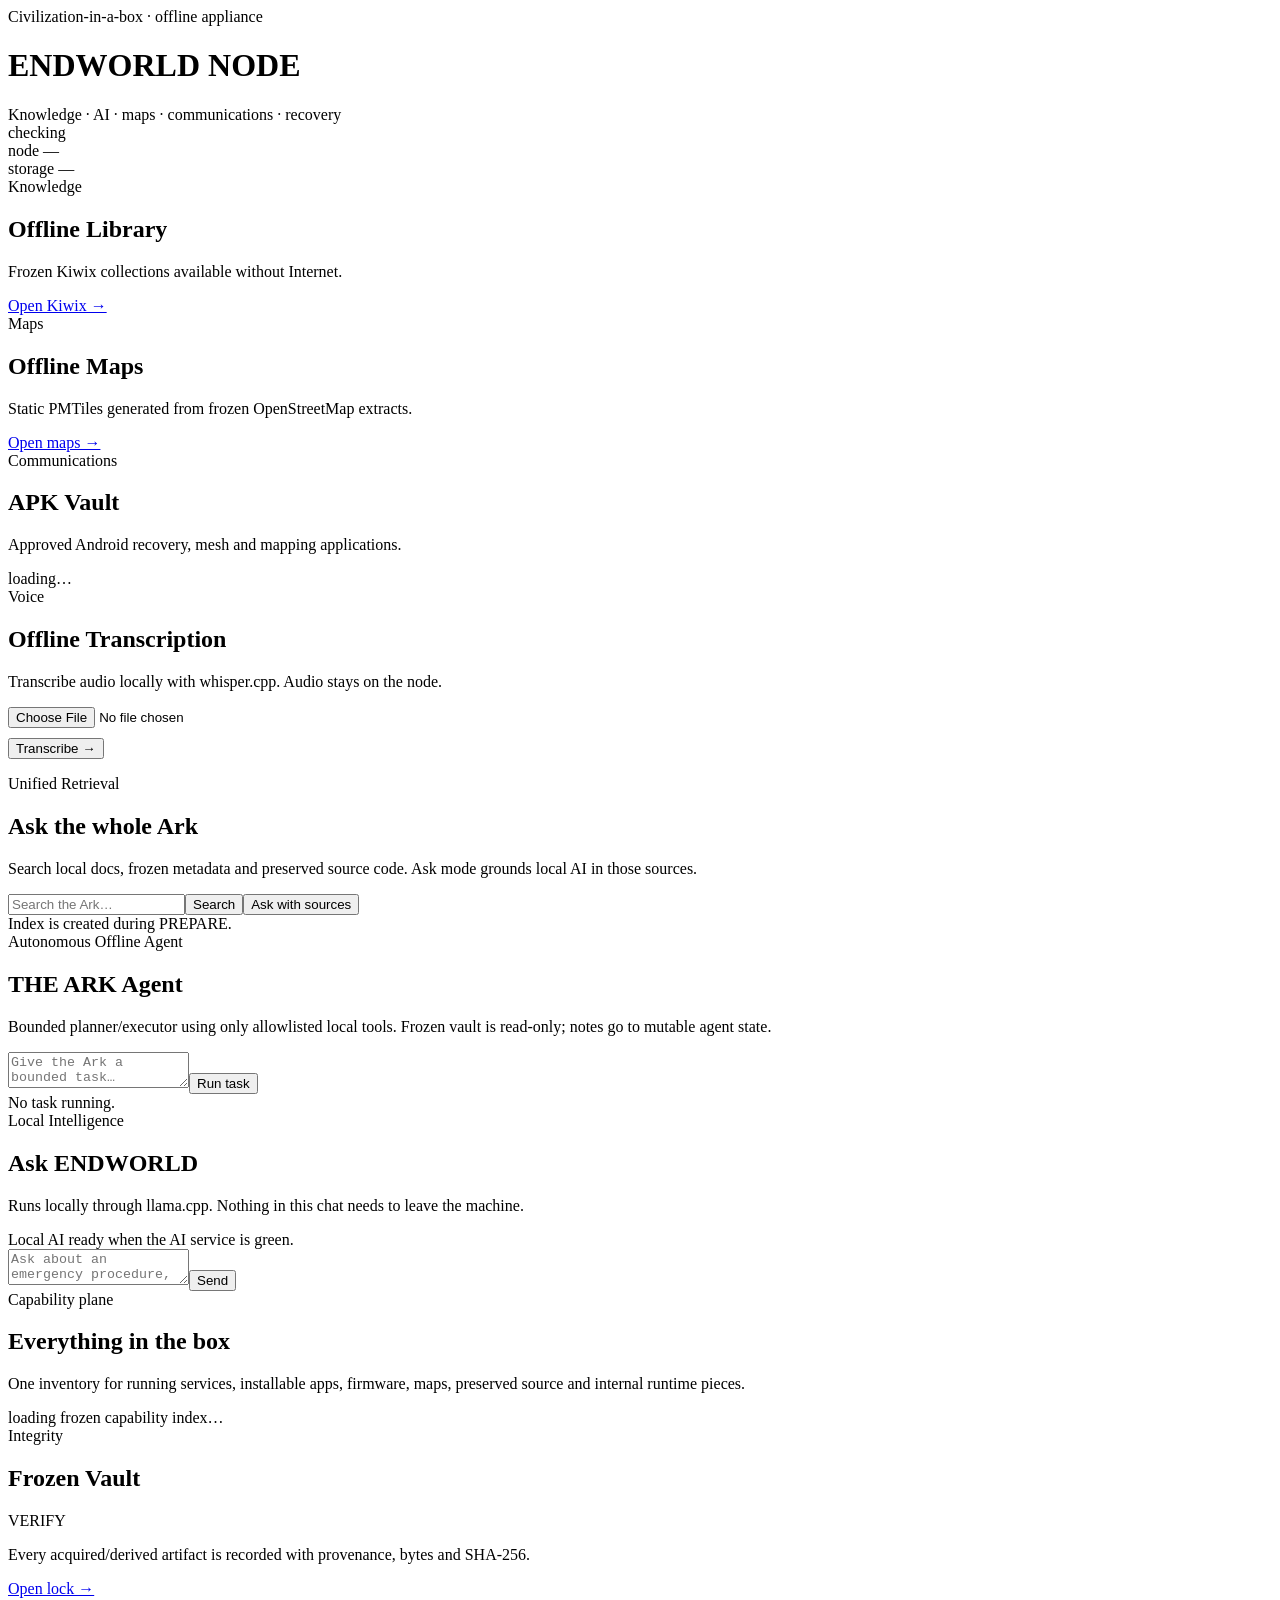
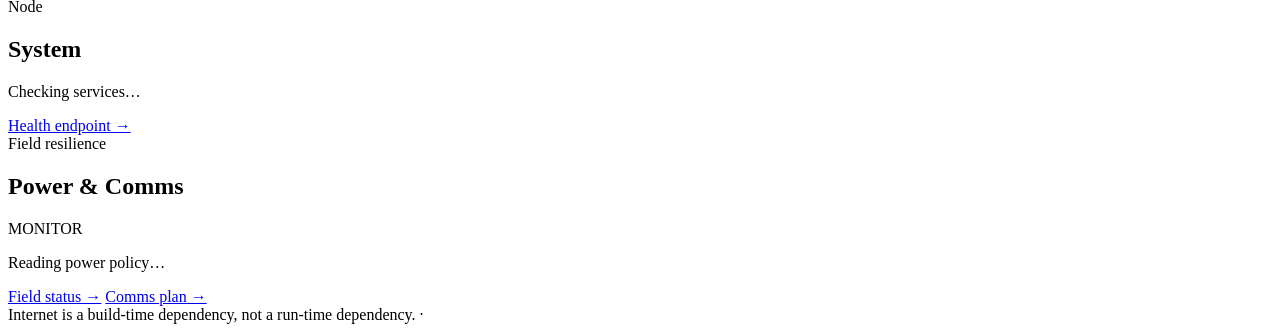
==== commit e5775bd5: "Add offline agent task panel" ====
--- a/runtime/portal/index.html
+++ b/runtime/portal/index.html
@@ -1 +1 @@
-<!doctype html><html lang="en"><head><meta charset="utf-8"><meta name="viewport" content="width=device-width,initial-scale=1"><meta name="theme-color" content="#070a08"><title>ENDWORLD</title><link rel="stylesheet" href="/style.css"></head><body><main><header><div><div class="eyebrow">Civilization-in-a-box · offline appliance</div><h1>ENDWORLD <span class="nano" id="profileLabel">NODE</span></h1><div class="muted" id="profileSubtitle">Knowledge · AI · maps · communications · recovery</div></div><div class="statusline"><div><span id="netDot" class="dot"></span><span id="net">checking</span></div><div id="node">node —</div><div id="storage">storage —</div></div></header><section class="grid"><article class="card"><div class="k">Knowledge</div><h2>Offline Library</h2><p>Frozen Kiwix collections available without Internet.</p><a class="btn service" data-port="8081" href="#">Open Kiwix →</a></article><article class="card"><div class="k">Maps</div><h2>Offline Maps</h2><p>Static PMTiles generated from frozen OpenStreetMap extracts.</p><a class="btn" href="/map.html">Open maps →</a></article><article class="card"><div class="k">Communications</div><h2>APK Vault</h2><p>Approved Android recovery, mesh and mapping applications.</p><div id="apps" class="apps"><span class="muted">loading…</span></div></article><article id="voice" class="card"><div class="k">Voice</div><h2>Offline Transcription</h2><p>Transcribe audio locally with whisper.cpp. Audio stays on the node.</p><input id="audioFile" type="file" accept="audio/*"><div style="margin-top:10px"><button id="transcribe" class="btn">Transcribe →</button></div><p id="transcript" class="muted"></p></article><article id="whole-ark" class="card wide"><div class="k">Unified Retrieval</div><h2>Ask the whole Ark</h2><p>Search local docs, frozen metadata and preserved source code. Ask mode grounds local AI in those sources.</p><div class="searchrow"><input id="arkQuery" placeholder="Search the Ark…"><button id="arkSearch" class="btn">Search</button><button id="arkAsk" class="btn">Ask with sources</button></div><div id="arkResults" class="searchresults"><span class="muted">Index is created during PREPARE.</span></div></article><article id="local-ai" class="card wide"><div class="k">Local Intelligence</div><h2 id="aiHeading">Ask ENDWORLD</h2><p>Runs locally through llama.cpp. Nothing in this chat needs to leave the machine.</p><div id="chatlog" class="chatlog"><div class="msg">Local AI ready when the AI service is green.</div></div><div class="chatrow"><textarea id="prompt" placeholder="Ask about an emergency procedure, a technical problem, or the local library…"></textarea><button id="send" class="btn">Send</button></div></article><article id="syncCard" class="card" style="display:none"><div class="k">Replication</div><h2>Family Sync</h2><p>Syncthing replicates selected household folders directly between trusted devices.</p><a class="btn service" data-port="8384" href="#">Open Syncthing →</a></article><article id="forgeCard" class="card" style="display:none"><div class="k">Software Vault</div><h2>Local Forge</h2><p>Forgejo keeps repositories, notes and code collaboration available offline.</p><a class="btn service" data-port="3000" href="#">Open Forgejo →</a></article><article id="devCard" class="card" style="display:none"><div class="k">Developer</div><h2>Offline IDE</h2><p>Browser IDE plus frozen references, source vault and native toolchains.</p><a class="btn service" data-port="8443" href="#">Open code-server →</a></article><article id="nomadCard" class="card" style="display:none"><div class="k">Command Center</div><h2>Project NOMAD</h2><p>Frozen management plane inside ENDWORLD; field auto-updates stay disabled.</p><a class="btn service" data-port="8090" href="#">Open Project NOMAD →</a></article><article class="card full"><div class="k">Capability plane</div><h2>Everything in the box</h2><p>One inventory for running services, installable apps, firmware, maps, preserved source and internal runtime pieces.</p><div id="capabilities" class="capabilities"><span class="muted">loading frozen capability index…</span></div></article><article class="card"><div class="k">Integrity</div><h2>Frozen Vault</h2><div class="metric" id="health">VERIFY</div><p>Every acquired/derived artifact is recorded with provenance, bytes and SHA-256.</p><a class="btn" href="/api/lock">Open lock →</a></article><article class="card"><div class="k">Node</div><h2>System</h2><p id="services">Checking services…</p><a class="btn" href="/health">Health endpoint →</a></article><article class="card"><div class="k">Field resilience</div><h2>Power & Comms</h2><div class="metric" id="fieldMode">MONITOR</div><p id="fieldInfo">Reading power policy…</p><a class="btn" href="/api/field">Field status →</a> <a class="btn" href="/vault/state/field/comms-plan.md">Comms plan →</a></article></section><footer>Internet is a build-time dependency, not a run-time dependency. · <span id="clock"></span></footer></main><script src="/app.js"></script></body></html>+<!doctype html><html lang="en"><head><meta charset="utf-8"><meta name="viewport" content="width=device-width,initial-scale=1"><meta name="theme-color" content="#070a08"><title>ENDWORLD</title><link rel="stylesheet" href="/style.css"></head><body><main><header><div><div class="eyebrow">Civilization-in-a-box · offline appliance</div><h1>ENDWORLD <span class="nano" id="profileLabel">NODE</span></h1><div class="muted" id="profileSubtitle">Knowledge · AI · maps · communications · recovery</div></div><div class="statusline"><div><span id="netDot" class="dot"></span><span id="net">checking</span></div><div id="node">node —</div><div id="storage">storage —</div></div></header><section class="grid"><article class="card"><div class="k">Knowledge</div><h2>Offline Library</h2><p>Frozen Kiwix collections available without Internet.</p><a class="btn service" data-port="8081" href="#">Open Kiwix →</a></article><article class="card"><div class="k">Maps</div><h2>Offline Maps</h2><p>Static PMTiles generated from frozen OpenStreetMap extracts.</p><a class="btn" href="/map.html">Open maps →</a></article><article class="card"><div class="k">Communications</div><h2>APK Vault</h2><p>Approved Android recovery, mesh and mapping applications.</p><div id="apps" class="apps"><span class="muted">loading…</span></div></article><article id="voice" class="card"><div class="k">Voice</div><h2>Offline Transcription</h2><p>Transcribe audio locally with whisper.cpp. Audio stays on the node.</p><input id="audioFile" type="file" accept="audio/*"><div style="margin-top:10px"><button id="transcribe" class="btn">Transcribe →</button></div><p id="transcript" class="muted"></p></article><article id="whole-ark" class="card wide"><div class="k">Unified Retrieval</div><h2>Ask the whole Ark</h2><p>Search local docs, frozen metadata and preserved source code. Ask mode grounds local AI in those sources.</p><div class="searchrow"><input id="arkQuery" placeholder="Search the Ark…"><button id="arkSearch" class="btn">Search</button><button id="arkAsk" class="btn">Ask with sources</button></div><div id="arkResults" class="searchresults"><span class="muted">Index is created during PREPARE.</span></div></article><article id="ark-agent" class="card wide"><div class="k">Autonomous Offline Agent</div><h2>THE ARK Agent</h2><p>Bounded planner/executor using only allowlisted local tools. Frozen vault is read-only; notes go to mutable agent state.</p><div class="chatrow"><textarea id="agentGoal" placeholder="Give the Ark a bounded task…"></textarea><button id="agentRun" class="btn">Run task</button></div><div id="agentResult" class="searchresults"><span class="muted">No task running.</span></div></article><article id="local-ai" class="card wide"><div class="k">Local Intelligence</div><h2 id="aiHeading">Ask ENDWORLD</h2><p>Runs locally through llama.cpp. Nothing in this chat needs to leave the machine.</p><div id="chatlog" class="chatlog"><div class="msg">Local AI ready when the AI service is green.</div></div><div class="chatrow"><textarea id="prompt" placeholder="Ask about an emergency procedure, a technical problem, or the local library…"></textarea><button id="send" class="btn">Send</button></div></article><article id="syncCard" class="card" style="display:none"><div class="k">Replication</div><h2>Family Sync</h2><p>Syncthing replicates selected household folders directly between trusted devices.</p><a class="btn service" data-port="8384" href="#">Open Syncthing →</a></article><article id="forgeCard" class="card" style="display:none"><div class="k">Software Vault</div><h2>Local Forge</h2><p>Forgejo keeps repositories, notes and code collaboration available offline.</p><a class="btn service" data-port="3000" href="#">Open Forgejo →</a></article><article id="devCard" class="card" style="display:none"><div class="k">Developer</div><h2>Offline IDE</h2><p>Browser IDE plus frozen references, source vault and native toolchains.</p><a class="btn service" data-port="8443" href="#">Open code-server →</a></article><article id="nomadCard" class="card" style="display:none"><div class="k">Command Center</div><h2>Project NOMAD</h2><p>Frozen management plane inside ENDWORLD; field auto-updates stay disabled.</p><a class="btn service" data-port="8090" href="#">Open Project NOMAD →</a></article><article class="card full"><div class="k">Capability plane</div><h2>Everything in the box</h2><p>One inventory for running services, installable apps, firmware, maps, preserved source and internal runtime pieces.</p><div id="capabilities" class="capabilities"><span class="muted">loading frozen capability index…</span></div></article><article class="card"><div class="k">Integrity</div><h2>Frozen Vault</h2><div class="metric" id="health">VERIFY</div><p>Every acquired/derived artifact is recorded with provenance, bytes and SHA-256.</p><a class="btn" href="/api/lock">Open lock →</a></article><article class="card"><div class="k">Node</div><h2>System</h2><p id="services">Checking services…</p><a class="btn" href="/health">Health endpoint →</a></article><article class="card"><div class="k">Field resilience</div><h2>Power & Comms</h2><div class="metric" id="fieldMode">MONITOR</div><p id="fieldInfo">Reading power policy…</p><a class="btn" href="/api/field">Field status →</a> <a class="btn" href="/vault/state/field/comms-plan.md">Comms plan →</a></article></section><footer>Internet is a build-time dependency, not a run-time dependency. · <span id="clock"></span></footer></main><script src="/app.js"></script></body></html>
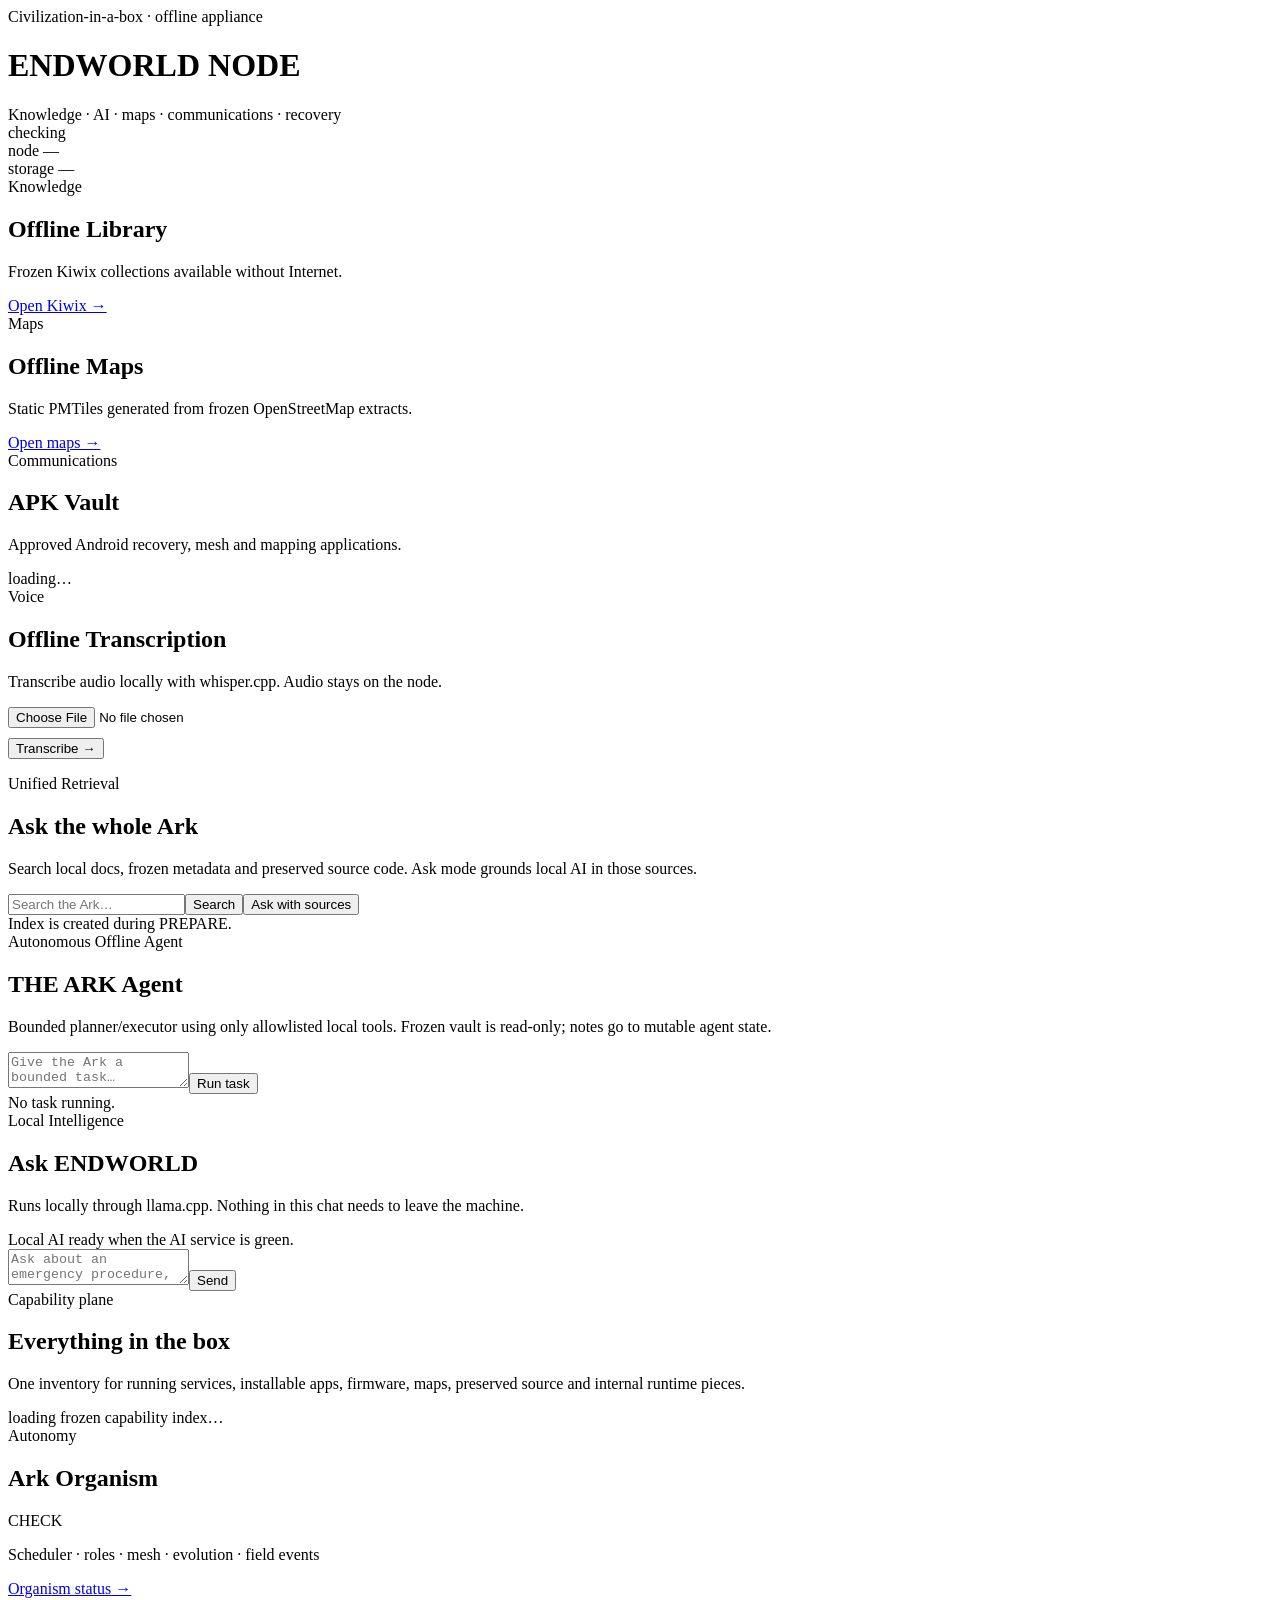
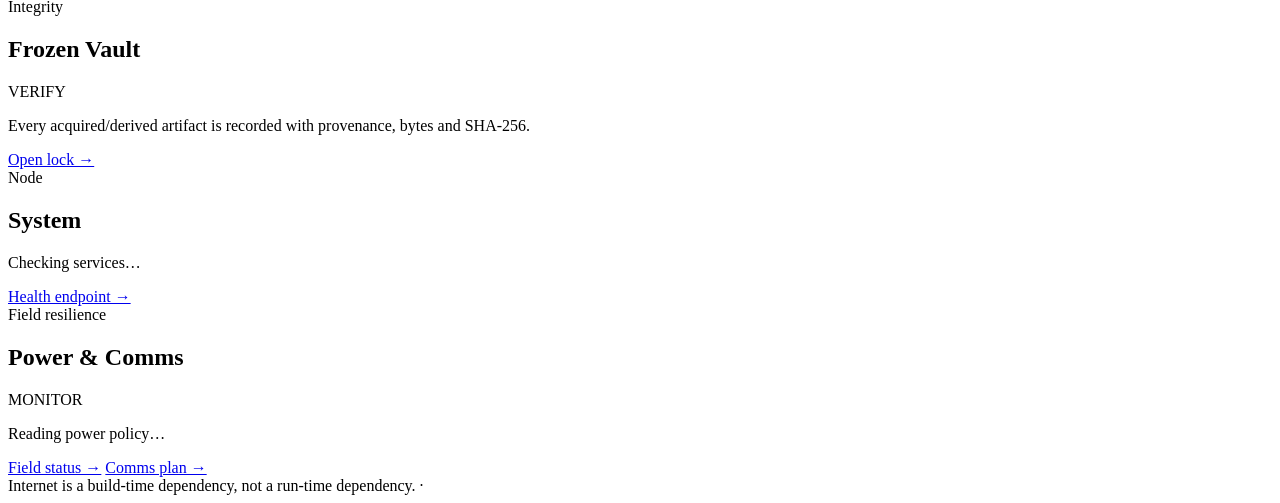
==== commit 0482239e: "Surface Ark organism status in portal" ====
--- a/runtime/portal/index.html
+++ b/runtime/portal/index.html
@@ -1 +1 @@
-<!doctype html><html lang="en"><head><meta charset="utf-8"><meta name="viewport" content="width=device-width,initial-scale=1"><meta name="theme-color" content="#070a08"><title>ENDWORLD</title><link rel="stylesheet" href="/style.css"></head><body><main><header><div><div class="eyebrow">Civilization-in-a-box · offline appliance</div><h1>ENDWORLD <span class="nano" id="profileLabel">NODE</span></h1><div class="muted" id="profileSubtitle">Knowledge · AI · maps · communications · recovery</div></div><div class="statusline"><div><span id="netDot" class="dot"></span><span id="net">checking</span></div><div id="node">node —</div><div id="storage">storage —</div></div></header><section class="grid"><article class="card"><div class="k">Knowledge</div><h2>Offline Library</h2><p>Frozen Kiwix collections available without Internet.</p><a class="btn service" data-port="8081" href="#">Open Kiwix →</a></article><article class="card"><div class="k">Maps</div><h2>Offline Maps</h2><p>Static PMTiles generated from frozen OpenStreetMap extracts.</p><a class="btn" href="/map.html">Open maps →</a></article><article class="card"><div class="k">Communications</div><h2>APK Vault</h2><p>Approved Android recovery, mesh and mapping applications.</p><div id="apps" class="apps"><span class="muted">loading…</span></div></article><article id="voice" class="card"><div class="k">Voice</div><h2>Offline Transcription</h2><p>Transcribe audio locally with whisper.cpp. Audio stays on the node.</p><input id="audioFile" type="file" accept="audio/*"><div style="margin-top:10px"><button id="transcribe" class="btn">Transcribe →</button></div><p id="transcript" class="muted"></p></article><article id="whole-ark" class="card wide"><div class="k">Unified Retrieval</div><h2>Ask the whole Ark</h2><p>Search local docs, frozen metadata and preserved source code. Ask mode grounds local AI in those sources.</p><div class="searchrow"><input id="arkQuery" placeholder="Search the Ark…"><button id="arkSearch" class="btn">Search</button><button id="arkAsk" class="btn">Ask with sources</button></div><div id="arkResults" class="searchresults"><span class="muted">Index is created during PREPARE.</span></div></article><article id="ark-agent" class="card wide"><div class="k">Autonomous Offline Agent</div><h2>THE ARK Agent</h2><p>Bounded planner/executor using only allowlisted local tools. Frozen vault is read-only; notes go to mutable agent state.</p><div class="chatrow"><textarea id="agentGoal" placeholder="Give the Ark a bounded task…"></textarea><button id="agentRun" class="btn">Run task</button></div><div id="agentResult" class="searchresults"><span class="muted">No task running.</span></div></article><article id="local-ai" class="card wide"><div class="k">Local Intelligence</div><h2 id="aiHeading">Ask ENDWORLD</h2><p>Runs locally through llama.cpp. Nothing in this chat needs to leave the machine.</p><div id="chatlog" class="chatlog"><div class="msg">Local AI ready when the AI service is green.</div></div><div class="chatrow"><textarea id="prompt" placeholder="Ask about an emergency procedure, a technical problem, or the local library…"></textarea><button id="send" class="btn">Send</button></div></article><article id="syncCard" class="card" style="display:none"><div class="k">Replication</div><h2>Family Sync</h2><p>Syncthing replicates selected household folders directly between trusted devices.</p><a class="btn service" data-port="8384" href="#">Open Syncthing →</a></article><article id="forgeCard" class="card" style="display:none"><div class="k">Software Vault</div><h2>Local Forge</h2><p>Forgejo keeps repositories, notes and code collaboration available offline.</p><a class="btn service" data-port="3000" href="#">Open Forgejo →</a></article><article id="devCard" class="card" style="display:none"><div class="k">Developer</div><h2>Offline IDE</h2><p>Browser IDE plus frozen references, source vault and native toolchains.</p><a class="btn service" data-port="8443" href="#">Open code-server →</a></article><article id="nomadCard" class="card" style="display:none"><div class="k">Command Center</div><h2>Project NOMAD</h2><p>Frozen management plane inside ENDWORLD; field auto-updates stay disabled.</p><a class="btn service" data-port="8090" href="#">Open Project NOMAD →</a></article><article class="card full"><div class="k">Capability plane</div><h2>Everything in the box</h2><p>One inventory for running services, installable apps, firmware, maps, preserved source and internal runtime pieces.</p><div id="capabilities" class="capabilities"><span class="muted">loading frozen capability index…</span></div></article><article class="card"><div class="k">Integrity</div><h2>Frozen Vault</h2><div class="metric" id="health">VERIFY</div><p>Every acquired/derived artifact is recorded with provenance, bytes and SHA-256.</p><a class="btn" href="/api/lock">Open lock →</a></article><article class="card"><div class="k">Node</div><h2>System</h2><p id="services">Checking services…</p><a class="btn" href="/health">Health endpoint →</a></article><article class="card"><div class="k">Field resilience</div><h2>Power & Comms</h2><div class="metric" id="fieldMode">MONITOR</div><p id="fieldInfo">Reading power policy…</p><a class="btn" href="/api/field">Field status →</a> <a class="btn" href="/vault/state/field/comms-plan.md">Comms plan →</a></article></section><footer>Internet is a build-time dependency, not a run-time dependency. · <span id="clock"></span></footer></main><script src="/app.js"></script></body></html>+<!doctype html><html lang="en"><head><meta charset="utf-8"><meta name="viewport" content="width=device-width,initial-scale=1"><meta name="theme-color" content="#070a08"><title>ENDWORLD</title><link rel="stylesheet" href="/style.css"></head><body><main><header><div><div class="eyebrow">Civilization-in-a-box · offline appliance</div><h1>ENDWORLD <span class="nano" id="profileLabel">NODE</span></h1><div class="muted" id="profileSubtitle">Knowledge · AI · maps · communications · recovery</div></div><div class="statusline"><div><span id="netDot" class="dot"></span><span id="net">checking</span></div><div id="node">node —</div><div id="storage">storage —</div></div></header><section class="grid"><article class="card"><div class="k">Knowledge</div><h2>Offline Library</h2><p>Frozen Kiwix collections available without Internet.</p><a class="btn service" data-port="8081" href="#">Open Kiwix →</a></article><article class="card"><div class="k">Maps</div><h2>Offline Maps</h2><p>Static PMTiles generated from frozen OpenStreetMap extracts.</p><a class="btn" href="/map.html">Open maps →</a></article><article class="card"><div class="k">Communications</div><h2>APK Vault</h2><p>Approved Android recovery, mesh and mapping applications.</p><div id="apps" class="apps"><span class="muted">loading…</span></div></article><article id="voice" class="card"><div class="k">Voice</div><h2>Offline Transcription</h2><p>Transcribe audio locally with whisper.cpp. Audio stays on the node.</p><input id="audioFile" type="file" accept="audio/*"><div style="margin-top:10px"><button id="transcribe" class="btn">Transcribe →</button></div><p id="transcript" class="muted"></p></article><article id="whole-ark" class="card wide"><div class="k">Unified Retrieval</div><h2>Ask the whole Ark</h2><p>Search local docs, frozen metadata and preserved source code. Ask mode grounds local AI in those sources.</p><div class="searchrow"><input id="arkQuery" placeholder="Search the Ark…"><button id="arkSearch" class="btn">Search</button><button id="arkAsk" class="btn">Ask with sources</button></div><div id="arkResults" class="searchresults"><span class="muted">Index is created during PREPARE.</span></div></article><article id="ark-agent" class="card wide"><div class="k">Autonomous Offline Agent</div><h2>THE ARK Agent</h2><p>Bounded planner/executor using only allowlisted local tools. Frozen vault is read-only; notes go to mutable agent state.</p><div class="chatrow"><textarea id="agentGoal" placeholder="Give the Ark a bounded task…"></textarea><button id="agentRun" class="btn">Run task</button></div><div id="agentResult" class="searchresults"><span class="muted">No task running.</span></div></article><article id="local-ai" class="card wide"><div class="k">Local Intelligence</div><h2 id="aiHeading">Ask ENDWORLD</h2><p>Runs locally through llama.cpp. Nothing in this chat needs to leave the machine.</p><div id="chatlog" class="chatlog"><div class="msg">Local AI ready when the AI service is green.</div></div><div class="chatrow"><textarea id="prompt" placeholder="Ask about an emergency procedure, a technical problem, or the local library…"></textarea><button id="send" class="btn">Send</button></div></article><article id="syncCard" class="card" style="display:none"><div class="k">Replication</div><h2>Family Sync</h2><p>Syncthing replicates selected household folders directly between trusted devices.</p><a class="btn service" data-port="8384" href="#">Open Syncthing →</a></article><article id="forgeCard" class="card" style="display:none"><div class="k">Software Vault</div><h2>Local Forge</h2><p>Forgejo keeps repositories, notes and code collaboration available offline.</p><a class="btn service" data-port="3000" href="#">Open Forgejo →</a></article><article id="devCard" class="card" style="display:none"><div class="k">Developer</div><h2>Offline IDE</h2><p>Browser IDE plus frozen references, source vault and native toolchains.</p><a class="btn service" data-port="8443" href="#">Open code-server →</a></article><article id="nomadCard" class="card" style="display:none"><div class="k">Command Center</div><h2>Project NOMAD</h2><p>Frozen management plane inside ENDWORLD; field auto-updates stay disabled.</p><a class="btn service" data-port="8090" href="#">Open Project NOMAD →</a></article><article class="card full"><div class="k">Capability plane</div><h2>Everything in the box</h2><p>One inventory for running services, installable apps, firmware, maps, preserved source and internal runtime pieces.</p><div id="capabilities" class="capabilities"><span class="muted">loading frozen capability index…</span></div></article><article class="card"><div class="k">Autonomy</div><h2>Ark Organism</h2><div class="metric" id="organismStatus">CHECK</div><p id="organismInfo">Scheduler · roles · mesh · evolution · field events</p><a class="btn" href="/api/organism">Organism status →</a></article><article class="card"><div class="k">Integrity</div><h2>Frozen Vault</h2><div class="metric" id="health">VERIFY</div><p>Every acquired/derived artifact is recorded with provenance, bytes and SHA-256.</p><a class="btn" href="/api/lock">Open lock →</a></article><article class="card"><div class="k">Node</div><h2>System</h2><p id="services">Checking services…</p><a class="btn" href="/health">Health endpoint →</a></article><article class="card"><div class="k">Field resilience</div><h2>Power & Comms</h2><div class="metric" id="fieldMode">MONITOR</div><p id="fieldInfo">Reading power policy…</p><a class="btn" href="/api/field">Field status →</a> <a class="btn" href="/vault/state/field/comms-plan.md">Comms plan →</a></article></section><footer>Internet is a build-time dependency, not a run-time dependency. · <span id="clock"></span></footer></main><script src="/app.js"></script></body></html>
